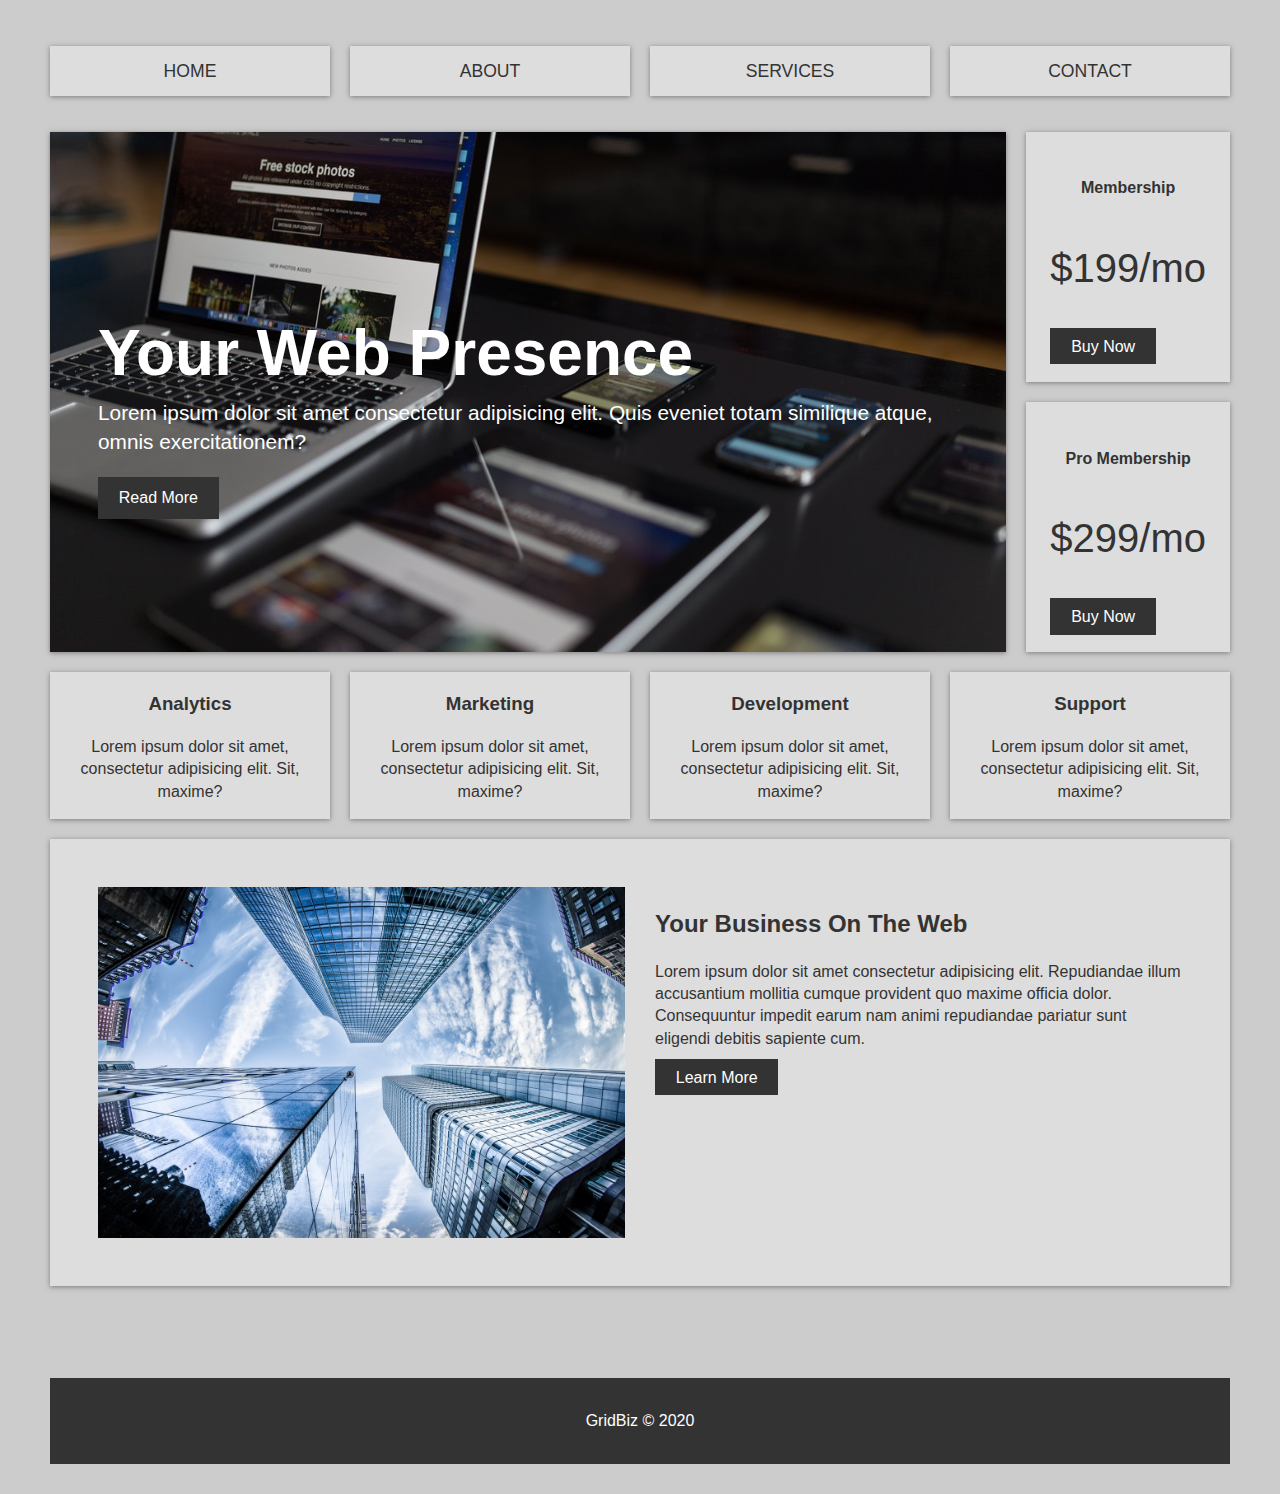
==== index.html @ 6bf6ebeb "first" ====
<!DOCTYPE html>
<html lang="en">

<head>
<meta charset="UTF-8" />
<meta name="viewport" content="width=device-width, initial-scale=1.0" />
<meta http-equiv="x-UA-Compatible" content="ie=edge" />
<script src="https://kit.fontawesome.com/92279c84e5.js" crossorigin="anonymous"></script>
<link rel="stylesheet" href="style/style.css" />
<title>GridBiz</title>
</head>

<body>
<div class="wrapper">
    <!-- Navigation -->
    <nav class="main-nav">
        <ul>
            <li><a href="#">Home</a></li>
            <li><a href="#">About</a></li>
            <li><a href="#">Services</a></li>
            <li><a href="#">Contact</a></li>
        </ul>
    </nav>

    <!-- Top Container -->
    <section class="top-container">
        <header class="showcase">
            <h1>Your Web Presence</h1>
            <p>
                Lorem ipsum dolor sit amet consectetur adipisicing elit. Quis
                eveniet totam similique atque, omnis exercitationem?
            </p>
            <a href="#" class="btn">Read More</a>
        </header>
        <div class="top-box top-box-a">
            <h4>Membership</h4>
            <p class="price">$199/mo</p>
            <a href="#" class="btn">Buy Now</a>
        </div>
        <div class="top-box top-box-b">
            <h4>Pro Membership</h4>
            <p class="price">$299/mo</p>
            <a href="#" class="btn">Buy Now</a>
        </div>
    </section>

    <!-- Boxes Section -->
    <section class="boxes">
        <div class="box">
            <i class="fas fa-chart-pie fa-4x"></i>
            <h3>Analytics</h3>
            <p>
                Lorem ipsum dolor sit amet, consectetur adipisicing elit. Sit,
                maxime?
            </p>
        </div>
        <div class="box">
            <i class="fas fa-globe fa-4x"></i>
            <h3>Marketing</h3>
            <p>
                Lorem ipsum dolor sit amet, consectetur adipisicing elit. Sit,
                maxime?
            </p>
        </div>
        <div class="box">
            <i class="fas fa-cog fa-4x"></i>
            <h3>Development</h3>
            <p>
                Lorem ipsum dolor sit amet, consectetur adipisicing elit. Sit,
                maxime?
            </p>
        </div>
        <div class="box">
            <i class="fas fa-users fa-4x"></i>
            <h3>Support</h3>
            <p>
                Lorem ipsum dolor sit amet, consectetur adipisicing elit. Sit,
                maxime?
            </p>
        </div>
    </section>

    <!-- Info Session -->
    <section class="info">
        <img src="image/pic1.jpg" alt="" />
        <div>
            <h2>Your Business On The Web</h2>
            <p>
                Lorem ipsum dolor sit amet consectetur adipisicing elit. Repudiandae
                illum accusantium mollitia cumque provident quo maxime officia
                dolor. Consequuntur impedit earum nam animi repudiandae pariatur
                sunt eligendi debitis sapiente cum.
            </p>
            <a href="#" class="btn">Learn More</a>
        </div>
    </section>

    <!-- Portfolio Section -->
    <section class="portfolio">
        <img src="http://source.unsplash.com/random/200x200" alt="" />
        <img src="http://source.unsplash.com/random/201x200" alt="" />
        <img src="http://source.unsplash.com/random/202x200" alt="" />
        <img src="http://source.unsplash.com/random/203x200" alt="" />
        <img src="http://source.unsplash.com/random/204x200" alt="" />
        <img src="http://source.unsplash.com/random/205x200" alt="" />
        <img src="http://source.unsplash.com/random/206x200" alt="" />
        <img src="http://source.unsplash.com/random/207x200" alt="" />
        <img src="http://source.unsplash.com/random/208x200" alt="" />
    </section>

    <footer>
        <p>GridBiz &copy; 2020</p>
    </footer>
</div>
<!-- Wrapper Ends -->
</body>

</html>
---- style/style.css ----
/* CSS Variables */
:root {
  --primary: #ddd;
  --dark: #333;
  --light: #fff;
  --shadow: 0 1px 5px rgba(104, 104, 104, 0.8);
}

html {
  box-sizing: border-box;
  font-family: Arial, Helvetica, sans-serif;
  color: var(--dark);
}

body {
  background: #ccc;
  margin: 30px 50px;
  line-height: 1.4;
}

.btn {
  background-color: var(--dark);
  color: var(--light);
  padding: 0.6rem 1.3rem;
  text-decoration: none;
  border: 0;
}

img {
  max-width: 100%;
}

.wrapper {
  display: grid;
  grid-gap: 20px;
}

/* Navigation  */
.main-nav ul {
  display: grid;
  grid-gap: 20px;
  padding: 0;
  list-style: none;
  grid-template-columns: 1fr 1fr 1fr 1fr;
}

.main-nav a {
  background: var(--primary);
  display: block;
  text-decoration: none;
  padding: 0.8rem;
  text-align: center;
  color: var(--dark);
  text-transform: uppercase;
  font-size: 1.1rem;
  box-shadow: var(--shadow);
}

.main-nav a:hover {
  background: var(--dark);
  color: var(--light);
}

/* Top Container */
.top-container {
  display: grid;
  grid-gap: 20px;
  grid-template-areas:
    "showcase showcase top-box-a"
    "showcase showcase top-box-b";
}

/* Showcase */
.showcase {
  grid-area: showcase;
  min-height: 400px;
  background: url(../image/showcase.jpg);
  background-size: cover;
  background-position: center;
  padding: 3rem;
  display: flex;
  flex-direction: column;
  align-items: start;
  justify-content: center;
  box-shadow: var(--shadow);
}
.showcase h1 {
  font-size: 4rem;
  margin-bottom: 0;
  color: var(--light);
}
.showcase p {
  font-size: 1.3rem;
  margin-top: 0;
  color: var(--light);
}

/* Top Box */
.top-box {
  background: var(--primary);
  display: frid;
  align-items: center;
  justify-items: center;
  box-shadow: var(--shadow);
  padding: 1.5rem;
}
.top-box .price {
  font-size: 2.5rem;
}
/* Top side boxes -a-b */
.top-box-a {
  grid-area: top-box-a;
}
.top-box-b {
  grid-area: top-box-b;
}

/* Boxes */
.boxes {
  display: grid;
  grid-gap: 20px;
  grid-template-columns: repeat(auto-fit, minmax(200px, 1fr));
}

.box{
  background: var(--primary);
  text-align: center;
  padding: 1.5rem 2 rem;
  box-shadow: var(--shadow);
}

/* Info */
.info{
  background: var(--primary);
  box-shadow: var(--shadow);
  display: grid;
  grid-gap: 30px;
  grid-template-columns: repeat(2,1fr);
  padding: 3rem;
}

/* Portfolio */

.portfolio{
  display: grid;
  grid-gap: 20px;
  grid-template-columns: repeat(auto-fit, minmax(200px, 1fr));
}

.portfolio img{
  width: 100%;
  box-shadow: var(--shadow);
}

/* Footer */
footer{
  margin-top: 2rem;
  background: var(--dark);
  color: var(--light);
  text-align: center;
  padding: 1rem;
}

/* media Query */
@media(max-width: 700px){
  .top-container{
    grid-template-areas: 
    "showcase showcase"
    "top-box-a top-box-b";
  }

  .showcase h1{
    font-size: 2.5rem;
  }

  .main-nav ul{
    grid-template-columns: 1fr;
  }
  .info{
    grid-template-columns: 1fr;
  }

  .info .btn{
    display: block;
    text-align: center;
    margin: auto;
  }
}

@media(max-width: 500px){
  .top-container{
    grid-template-areas: 
    "showcase"
    "top-box-a"
    "top-box-b";
  }
}

@media(max-width:350px){
  .wrapper{
    display: flex;
    flex-direction: column;
    overflow: hidden;
  }
}
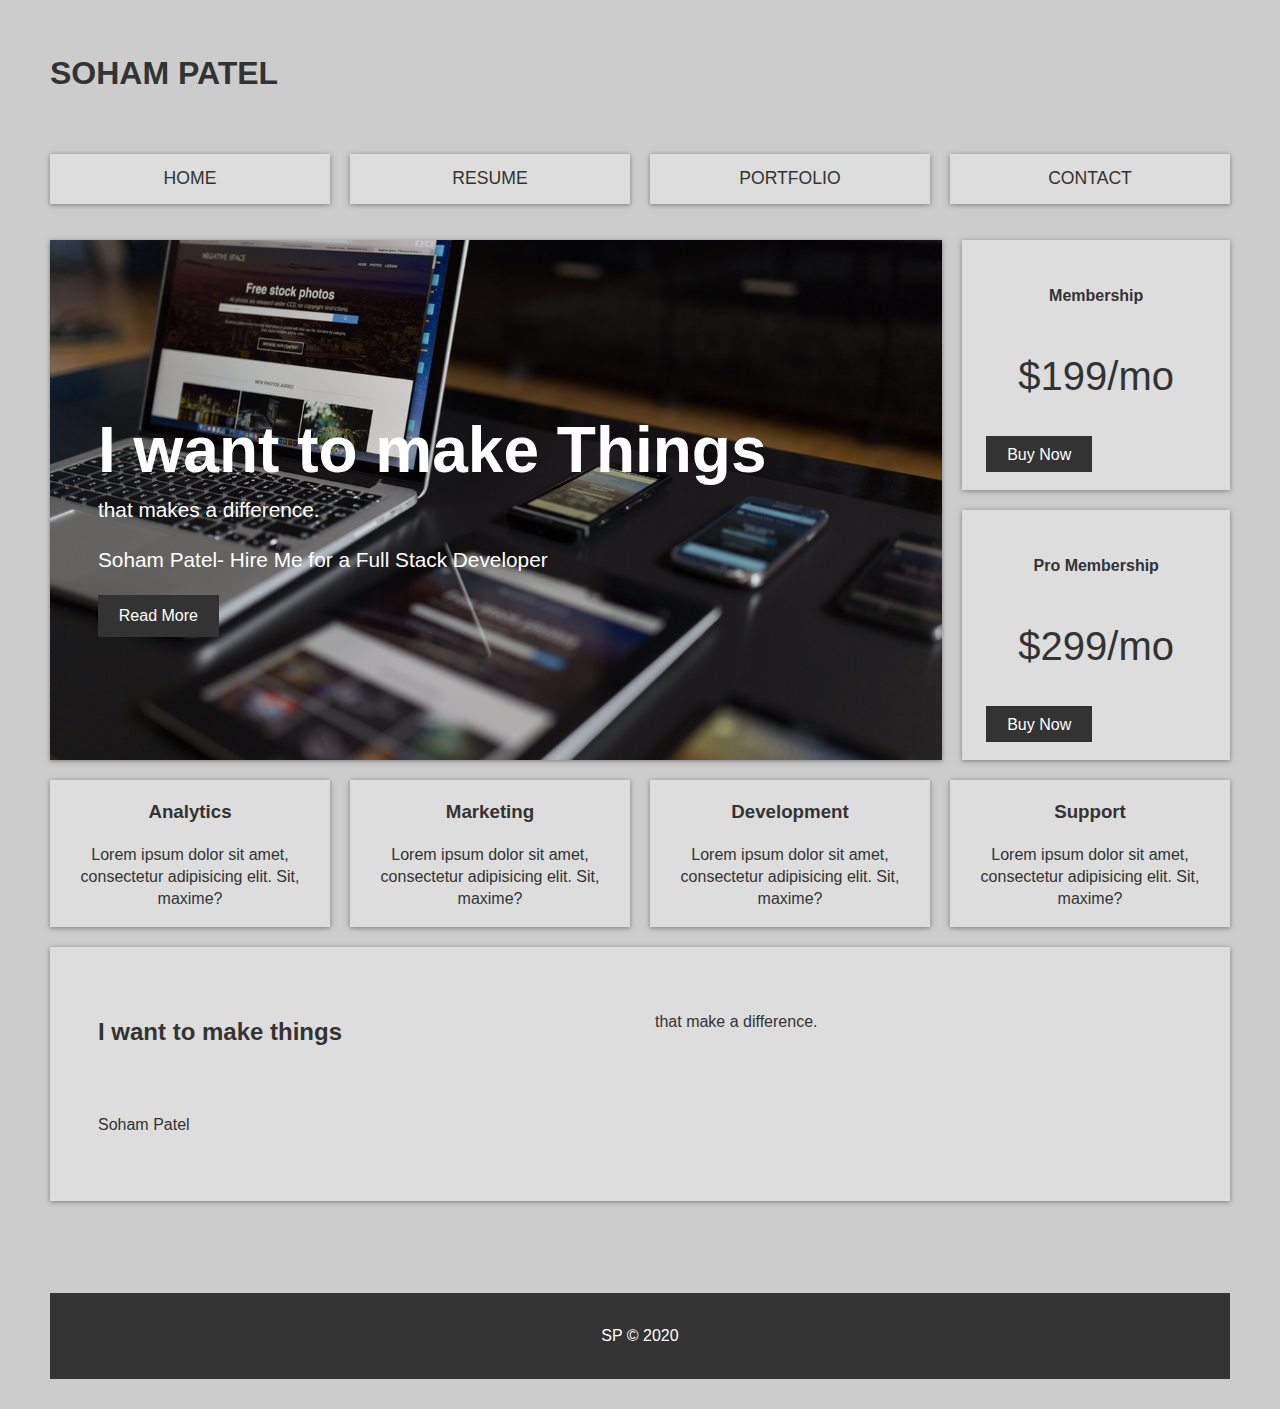
==== commit f53fadbd: "sixth- xhanges in resume page" ====
--- a/index.html
+++ b/index.html
@@ -7,30 +7,35 @@
 <meta http-equiv="x-UA-Compatible" content="ie=edge" />
 <script src="https://kit.fontawesome.com/92279c84e5.js" crossorigin="anonymous"></script>
 <link rel="stylesheet" href="style/style.css" />
-<title>GridBiz</title>
+<title>My Website</title>
 </head>
 
 <body>
 <div class="wrapper">
+    <h1>SOHAM PATEL</h1>
     <!-- Navigation -->
     <nav class="main-nav">
         <ul>
-            <li><a href="#">Home</a></li>
-            <li><a href="#">About</a></li>
-            <li><a href="#">Services</a></li>
-            <li><a href="#">Contact</a></li>
+            <li><a href="index.html">Home</a></li>
+            <li><a href="resume.html">Resume</a></li>
+            <li><a href="portfolio.html">Portfolio</a></li>
+            <li><a href="contact.html">Contact</a></li>
         </ul>
     </nav>
+
+    
 
     <!-- Top Container -->
     <section class="top-container">
         <header class="showcase">
-            <h1>Your Web Presence</h1>
+            <h1>I want to make Things</h1>
             <p>
-                Lorem ipsum dolor sit amet consectetur adipisicing elit. Quis
-                eveniet totam similique atque, omnis exercitationem?
+                that makes a difference.
             </p>
-            <a href="#" class="btn">Read More</a>
+            <p>
+                Soham Patel- Hire Me for a Full Stack Developer
+            </p>
+            <a href="resume.html" class="btn">Read More</a>
         </header>
         <div class="top-box top-box-a">
             <h4>Membership</h4>
@@ -82,17 +87,14 @@
 
     <!-- Info Session -->
     <section class="info">
-        <img src="image/pic1.jpg" alt="" />
-        <div>
-            <h2>Your Business On The Web</h2>
+        <!-- <img src="image/pic1.jpg" alt="" /> -->
+        <h2>I want to make things</h2>
             <p>
-                Lorem ipsum dolor sit amet consectetur adipisicing elit. Repudiandae
-                illum accusantium mollitia cumque provident quo maxime officia
-                dolor. Consequuntur impedit earum nam animi repudiandae pariatur
-                sunt eligendi debitis sapiente cum.
+                that make a difference.
             </p>
-            <a href="#" class="btn">Learn More</a>
-        </div>
+            <p>Soham Patel</p>
+            <!-- <a href="#" class="btn">Learn More</a> -->
+        
     </section>
 
     <!-- Portfolio Section -->
@@ -109,7 +111,15 @@
     </section>
 
     <footer>
-        <p>GridBiz &copy; 2020</p>
+        <div class="flex-link">
+            <a href="mailto:sohampatelk@yahoo.com"><i class="fas fa-envelope-square fa-3x"></i></a>
+
+            <a href="https://github.com/sohampatelk"><i class="fab fa-github-square fa-3x"></i></a>
+
+            <a href="https://www.linkedin.com/in/sohampatelk"><i class="fab fa-linkedin  fa-3x">
+                </i></a>
+        </div>
+        <p>SP &copy; 2020</p>
     </footer>
 </div>
 <!-- Wrapper Ends -->
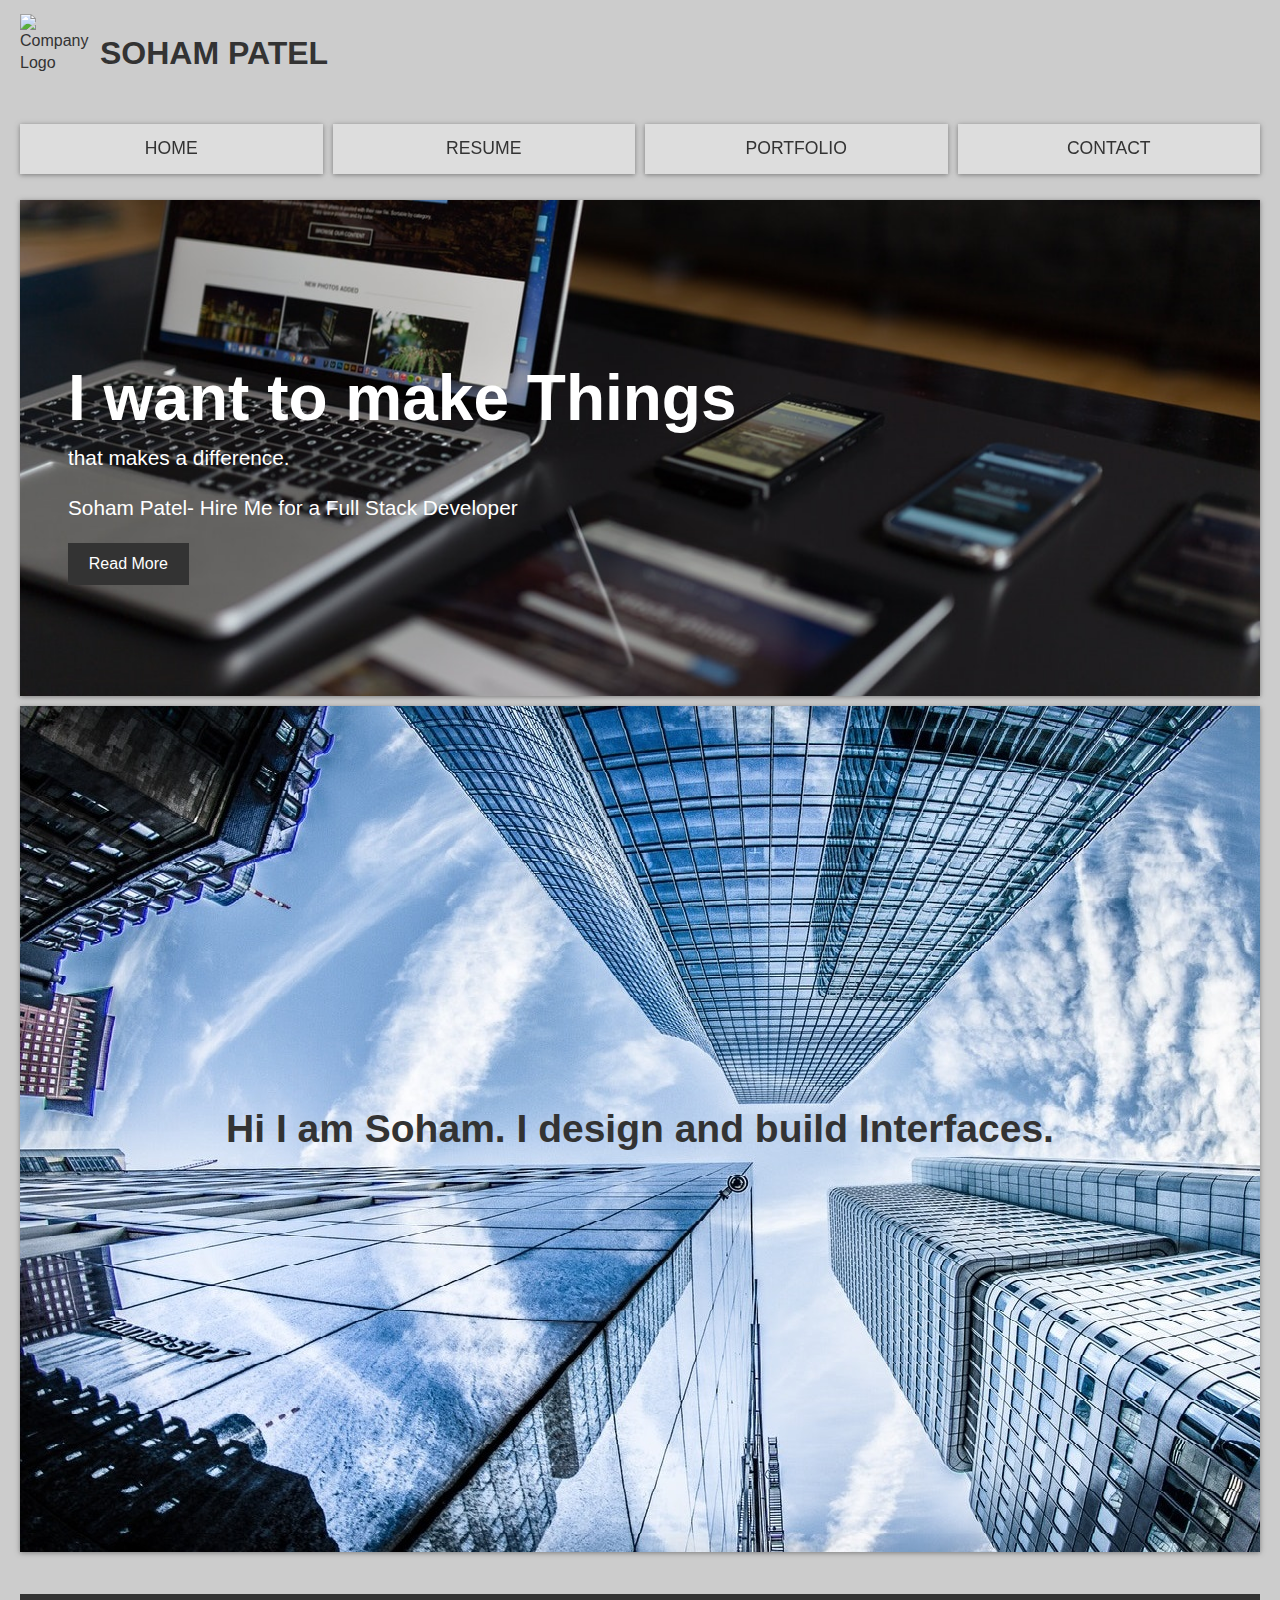
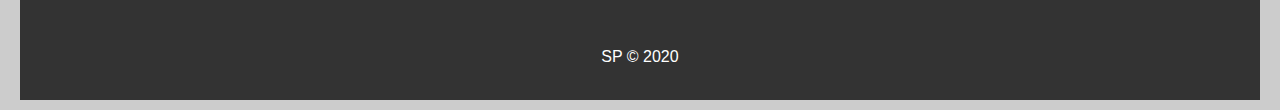
==== commit dcf44fd7: "12-corecction and formatting" ====
--- a/index.html
+++ b/index.html
@@ -2,17 +2,27 @@
 <html lang="en">
 
 <head>
-<meta charset="UTF-8" />
-<meta name="viewport" content="width=device-width, initial-scale=1.0" />
-<meta http-equiv="x-UA-Compatible" content="ie=edge" />
-<script src="https://kit.fontawesome.com/92279c84e5.js" crossorigin="anonymous"></script>
-<link rel="stylesheet" href="style/style.css" />
-<title>My Website</title>
+    <meta charset="UTF-8" />
+    <meta name="viewport" content="width=device-width, initial-scale=1.0" />
+    <meta http-equiv="x-UA-Compatible" content="ie=edge" />
+    <meta name="description" content="Affortable and professional web design">
+    <meta name="keywords" content="web design, affortable design, professional wesite design">
+    <meta name="author" content="Soham Patel">
+    <link rel="stylesheet" href="https://use.fontawesome.com/releases/v5.12.1/css/all.css"
+    integrity="sha384-v8BU367qNbs/aIZIxuivaU55N5GPF89WBerHoGA4QTcbUjYiLQtKdrfXnqAcXyTv" crossorigin="anonymous">
+    <link rel="stylesheet" href="style/style.css" />
+    <title>My Website</title>
 </head>
 
 <body>
+<!-- Wrapper Class Starts -->
 <div class="wrapper">
-    <h1>SOHAM PATEL</h1>
+    <!-- Header and logo -->
+    <section class="head-1">
+        <img src="./image/company-logo1.jpg" alt="Company Logo">
+        <h1>SOHAM PATEL</h1>
+    </section>
+    
     <!-- Navigation -->
     <nav class="main-nav">
         <ul>
@@ -22,8 +32,6 @@
             <li><a href="contact.html">Contact</a></li>
         </ul>
     </nav>
-
-    
 
     <!-- Top Container -->
     <section class="top-container">
@@ -37,92 +45,31 @@
             </p>
             <a href="resume.html" class="btn">Read More</a>
         </header>
-        <div class="top-box top-box-a">
-            <h4>Membership</h4>
-            <p class="price">$199/mo</p>
-            <a href="#" class="btn">Buy Now</a>
-        </div>
-        <div class="top-box top-box-b">
-            <h4>Pro Membership</h4>
-            <p class="price">$299/mo</p>
-            <a href="#" class="btn">Buy Now</a>
-        </div>
-    </section>
-
-    <!-- Boxes Section -->
-    <section class="boxes">
-        <div class="box">
-            <i class="fas fa-chart-pie fa-4x"></i>
-            <h3>Analytics</h3>
-            <p>
-                Lorem ipsum dolor sit amet, consectetur adipisicing elit. Sit,
-                maxime?
-            </p>
-        </div>
-        <div class="box">
-            <i class="fas fa-globe fa-4x"></i>
-            <h3>Marketing</h3>
-            <p>
-                Lorem ipsum dolor sit amet, consectetur adipisicing elit. Sit,
-                maxime?
-            </p>
-        </div>
-        <div class="box">
-            <i class="fas fa-cog fa-4x"></i>
-            <h3>Development</h3>
-            <p>
-                Lorem ipsum dolor sit amet, consectetur adipisicing elit. Sit,
-                maxime?
-            </p>
-        </div>
-        <div class="box">
-            <i class="fas fa-users fa-4x"></i>
-            <h3>Support</h3>
-            <p>
-                Lorem ipsum dolor sit amet, consectetur adipisicing elit. Sit,
-                maxime?
-            </p>
-        </div>
     </section>
 
     <!-- Info Session -->
     <section class="info">
-        <!-- <img src="image/pic1.jpg" alt="" /> -->
-        <h2>I want to make things</h2>
-            <p>
-                that make a difference.
-            </p>
-            <p>Soham Patel</p>
-            <!-- <a href="#" class="btn">Learn More</a> -->
-        
+        <h2>Hi I am Soham.
+            I design and build Interfaces.
+            </h2>
     </section>
 
-    <!-- Portfolio Section -->
-    <section class="portfolio">
-        <img src="http://source.unsplash.com/random/200x200" alt="" />
-        <img src="http://source.unsplash.com/random/201x200" alt="" />
-        <img src="http://source.unsplash.com/random/202x200" alt="" />
-        <img src="http://source.unsplash.com/random/203x200" alt="" />
-        <img src="http://source.unsplash.com/random/204x200" alt="" />
-        <img src="http://source.unsplash.com/random/205x200" alt="" />
-        <img src="http://source.unsplash.com/random/206x200" alt="" />
-        <img src="http://source.unsplash.com/random/207x200" alt="" />
-        <img src="http://source.unsplash.com/random/208x200" alt="" />
-    </section>
-
+    <!-- Footer and contact link -->
     <footer>
         <div class="flex-link">
-            <a href="mailto:sohampatelk@yahoo.com"><i class="fas fa-envelope-square fa-3x"></i></a>
+            <a href="mailto:sohampatelk@yahoo.com" title="Email Me">
+            <i class="fas fa-envelope-square fa-3x"></i>
+            </a>
 
-            <a href="https://github.com/sohampatelk"><i class="fab fa-github-square fa-3x"></i></a>
+            <a href="https://github.com/sohampatelk" title="Check my GitHub Profile"><i class="fab fa-github-square fa-3x"></i></a>
 
-            <a href="https://www.linkedin.com/in/sohampatelk"><i class="fab fa-linkedin  fa-3x">
-                </i></a>
+            <a href="https://www.linkedin.com/in/sohampatelk" title="Linked In Prifile"><i class="fab fa-linkedin  fa-3x"></i></a>
+
+            <a href="./image/soham-resume.docx" title="Download resume from here" download><i class="fas fa-file fa-3x"></i></a>
         </div>
         <p>SP &copy; 2020</p>
     </footer>
 </div>
 <!-- Wrapper Ends -->
 </body>
-
 </html>--- a/style/style.css
+++ b/style/style.css
@@ -1,64 +1,69 @@
-/* CSS Variables */
-:root {
-  --primary: #ddd;
-  --dark: #333;
-  --light: #fff;
-  --shadow: 0 1px 5px rgba(104, 104, 104, 0.8);
-}
+/* index.html css file, general css formate of website. it includes first page with header , footer and body. */
 
 html {
   box-sizing: border-box;
   font-family: Arial, Helvetica, sans-serif;
-  color: var(--dark);
+  color: #333;
 }
-
 body {
   background: #ccc;
-  margin: 30px 50px;
+  margin: 10px 20px;
   line-height: 1.4;
 }
-
 .btn {
-  background-color: var(--dark);
-  color: var(--light);
+  background-color: #333;
+  color: #fff;
   padding: 0.6rem 1.3rem;
   text-decoration: none;
   border: 0;
 }
-
 img {
   max-width: 100%;
 }
 
+/* Wrapper class. */
 .wrapper {
   display: grid;
-  grid-gap: 20px;
+  grid-gap: 10px;
+  margin: 0;
+}
+.head-1{
+  display: flex;
+  align-items: center;
+  flex-wrap: wrap;
+  overflow: hidden;
+}
+.head-1 img{
+  height: 80px;
+  width: 80px;
+}
+.main-nav{
+  position: sticky;
+  top:0px;
 }
 
 /* Navigation  */
 .main-nav ul {
   display: grid;
-  grid-gap: 20px;
+  grid-gap: 10px;
   padding: 0;
   list-style: none;
   grid-template-columns: 1fr 1fr 1fr 1fr;
 }
-
 .main-nav a {
-  background: var(--primary);
+  background: #ddd;
   display: block;
   text-decoration: none;
   padding: 0.8rem;
   text-align: center;
-  color: var(--dark);
+  color: #333;
   text-transform: uppercase;
   font-size: 1.1rem;
-  box-shadow: var(--shadow);
+  box-shadow: 0 1px 5px rgba(104, 104, 104, 0.8);
 }
-
 .main-nav a:hover {
-  background: var(--dark);
-  color: var(--light);
+  background: #333;
+  color: #fff;
 }
 
 /* Top Container */
@@ -66,11 +71,12 @@
   display: grid;
   grid-gap: 20px;
   grid-template-areas:
-    "showcase showcase top-box-a"
-    "showcase showcase top-box-b";
+    "showcase showcase showcase"
+    "showcase showcase showcase"
+    
 }
 
-/* Showcase */
+/* Showcase .which is grid items for Top container.*/
 .showcase {
   grid-area: showcase;
   min-height: 400px;
@@ -82,104 +88,75 @@
   flex-direction: column;
   align-items: start;
   justify-content: center;
-  box-shadow: var(--shadow);
+  box-shadow: 0 1px 5px rgba(104, 104, 104, 0.8);
 }
 .showcase h1 {
   font-size: 4rem;
   margin-bottom: 0;
-  color: var(--light);
+  color: #fff;
 }
 .showcase p {
   font-size: 1.3rem;
   margin-top: 0;
-  color: var(--light);
+  color: #fff;
 }
 
-/* Top Box */
-.top-box {
-  background: var(--primary);
-  display: frid;
+
+/* Info is second image in index.html page. whic is grid.*/
+.info{
+  color: #333;
+  font-size: 26px;
+  box-shadow: 0 1px 5px rgba(104, 104, 104, 0.8);
+  background: url("../image/pic2-index.jpg");
+  display: grid;
+  grid-gap: 30px;
+  grid-template-columns: 1fr;
+  height: 750px;
+  padding: 3rem;
+  text-align: center;
   align-items: center;
-  justify-items: center;
-  box-shadow: var(--shadow);
-  padding: 1.5rem;
-}
-.top-box .price {
-  font-size: 2.5rem;
-}
-/* Top side boxes -a-b */
-.top-box-a {
-  grid-area: top-box-a;
-}
-.top-box-b {
-  grid-area: top-box-b;
 }
 
-/* Boxes */
-.boxes {
-  display: grid;
-  grid-gap: 20px;
-  grid-template-columns: repeat(auto-fit, minmax(200px, 1fr));
-}
-
-.box{
-  background: var(--primary);
-  text-align: center;
-  padding: 1.5rem 2 rem;
-  box-shadow: var(--shadow);
-}
-
-/* Info */
-.info{
-  background: var(--primary);
-  box-shadow: var(--shadow);
-  display: grid;
-  grid-gap: 30px;
-  grid-template-columns: repeat(2,1fr);
-  padding: 3rem;
-}
-
-/* Portfolio */
-
-.portfolio{
-  display: grid;
-  grid-gap: 20px;
-  grid-template-columns: repeat(auto-fit, minmax(200px, 1fr));
-}
-
-.portfolio img{
-  width: 100%;
-  box-shadow: var(--shadow);
-}
-
-/* Footer */
+/* Footer . it is common for all pages.*/
 footer{
   margin-top: 2rem;
-  background: var(--dark);
-  color: var(--light);
+  background: #333;
+  color: #fff;
   text-align: center;
   padding: 1rem;
 }
+.flex-link{
+  display: flex;
+  flex-wrap: wrap;
+  justify-content: center;
+  align-items: center;
+}
+.flex-link a{
+  padding: 10px;
+  color:  rgb(85, 83, 83);
+  /* height: 100px; */
+  
+}
+.flex-link a:hover{
+  color: #fff;
+}
 
-/* media Query */
+/* media Query for less than 700px width*/
 @media(max-width: 700px){
   .top-container{
     grid-template-areas: 
     "showcase showcase"
     "top-box-a top-box-b";
   }
-
   .showcase h1{
     font-size: 2.5rem;
   }
-
   .main-nav ul{
     grid-template-columns: 1fr;
   }
   .info{
     grid-template-columns: 1fr;
   }
-
   .info .btn{
     display: block;
     text-align: center;
@@ -187,6 +164,7 @@
   }
 }
 
+/* media Query for less than 500px width*/
 @media(max-width: 500px){
   .top-container{
     grid-template-areas: 
@@ -196,10 +174,20 @@
   }
 }
 
+/* media Query for less than 350px width*/
 @media(max-width:350px){
   .wrapper{
     display: flex;
     flex-direction: column;
     overflow: hidden;
   }
+  .head-1{
+    justify-content: center;
+  }
+  .info{
+    display: flex;
+    flex-direction: column;
+    font-size: 18px;
+    color: white;
+  }
 }